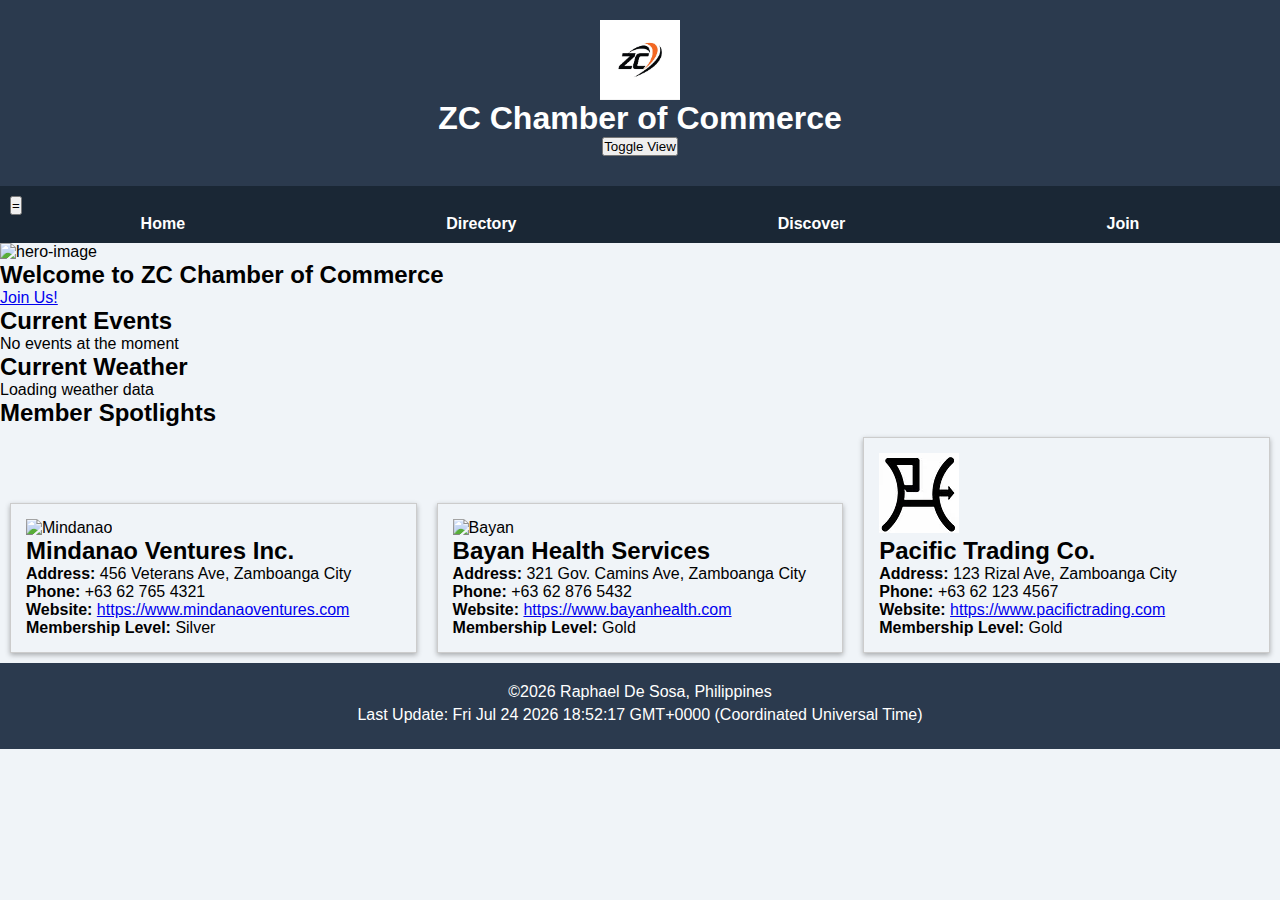
==== chamber/index.html @ 9745bc65 "initial commit index page" ====
<!DOCTYPE html>
<html lang="en">
<head>
    <meta charset="UTF-8">
    <meta name="viewport" content="width=device-width, initial-scale=1.0">
    <title>Chamber Directory Page</title>
    <meta property="og:title" content="Chamber Landing Page">
    <meta property="og:type" content="website">
    <meta property="og:image" content="https://cdn4.vectorstock.com/i/1000x1000/47/68/zc-monogram-logo-vector-33144768.jpg">
    <meta property="og:url" content="https://raphaeldesosa.github.io/wdd231/chamber/directory.html">
    <meta name="description" content="Landing page for ZC Chamber of Commerce">
    <meta name="author" content="Raphael De Sosa">
    <link rel="icon" href="favicon.ico">
    <link rel="stylesheet" href="styles/index.css">
    <script src="scripts/index.js" defer></script>
</head>
<body>
    <header>
        <div class="header-content">
            <img src="images/ZC_logo.webp" alt="ZC-LOGO" width="80" height="80">
            <h1>ZC Chamber of Commerce</h1>
            <button id="toggleView">Toggle View</button>
        </div>
    </header>
    <nav>
        <button id="myButton">=</button>
        <ul class="menuLinks">
            <li><a href="index.html" title="Home">Home</a></li>
            <li><a href="directory.html">Directory</a></li>
            <li><a href="#" title="Discover">Discover</a></li>
            <li><a href="#" title="Join">Join</a></li>
        </ul>
    </nav>
    <main>
        <section id="hero">
            <img src="" alt="hero-image" class="hero-image">
            <div class="hero-content">
                <h2>Welcome to ZC Chamber of Commerce</h2>
                <a href="join.html" class="cta">Join Us!</a>
            </div>
        </section>

        <section id="events">
            <h2>Current Events</h2>
            <div class="events-container">
                <p>No events at the moment</p>
            </div>
        </section>

        <section id="weather">
            <h2>Current Weather</h2>
            <div id="weather-info">
                <p>Loading weather data</p>
            </div>
        </section>

        <section id="spotlights">
            <h2>Member Spotlights</h2>
            <div id="cards" class="grid-view"></div>
        </section>
    </main>
    <footer>
        <p>©<span id="currentyear">2024</span> Raphael De Sosa, Philippines</p>
        <p id="lastModified"></p>
    </footer>
</body>    
</html>
---- chamber/styles/index.css ----
* {
    margin: 0;
    padding: 0;
    box-sizing: border-box;
}

body {
    font-family: "Roboto", sans-serif;
    background-color: #f0f4f8;
    margin: 0 auto;
    padding: 0;
    grid-template-columns: 1fr;
    grid-template-rows: auto 1fr auto;
}

header {
    grid-column: 1 / 3;
    background-color: #2b3a4e;
    padding: 20px 0;
    text-align: center;
    color: white;
}

.header-content {
    display: flex;
    flex-direction: column;
    align-items: center;
    margin-bottom: 10px;
}

#cards.grid-view .card {
    display: inline-block;
    width: calc(33.33% - 20px);
    margin: 10px;
}

#cards.list-view .card {
    display: block;
    width: 100%;
    margin: 10px 0; 
    margin-bottom: 10px;
    padding: 15px;
    background-color: white;
    align-items: center;
    justify-content: center;
}

#cards.list-view .card:nth-child(even) {
    background-color:lightgoldenrodyellow;
}

.card {
    border: 1px solid #ccc;
    padding: 15px;
    box-shadow: 0 2px 5px rgba(0, 0, 0, 0.3);
}

nav {
    background-color: #1a2735;
    padding: 10px;
}

.menuLinks.hidden {
    display: none;
}

.menuLinks {
    list-style: none;
    display: flex;
    justify-content: space-around;
}

.menuLinks li {
    margin: 0 15px;
}

.menuLinks a {
    color: white;
    text-decoration: none;
    font-weight: bold;
}

.menuLinks a:hover {
    color: #f0a500;
}


footer {
    background-color: #2b3a4e;
    color: white;
    text-align: center;
    padding: 20px 0;
}

footer p {
    margin-bottom: 5px;
}

@media (max-width: 768px) {
    header {
        flex-direction: column;
        align-items: flex-start;
    }

    header h1 {
        font-size: 1.2rem;
        margin-bottom: 10px;
    }

    #toggleView {
        align-self: flex-end;
    }

    .menuLinks {
        flex-direction: column;
        align-items: self-start;
    }

    .menuLinks li {
        margin: 5px 0;
    }

    #cards.grid-view .card {
        width: 100%;
        margin: 10px 0;
    }

    #cards.list-view .card {
        padding: 10px;
        font-size: 0.9rem;
    }

    footer {
        font-size:  0.8rem;
    }


}
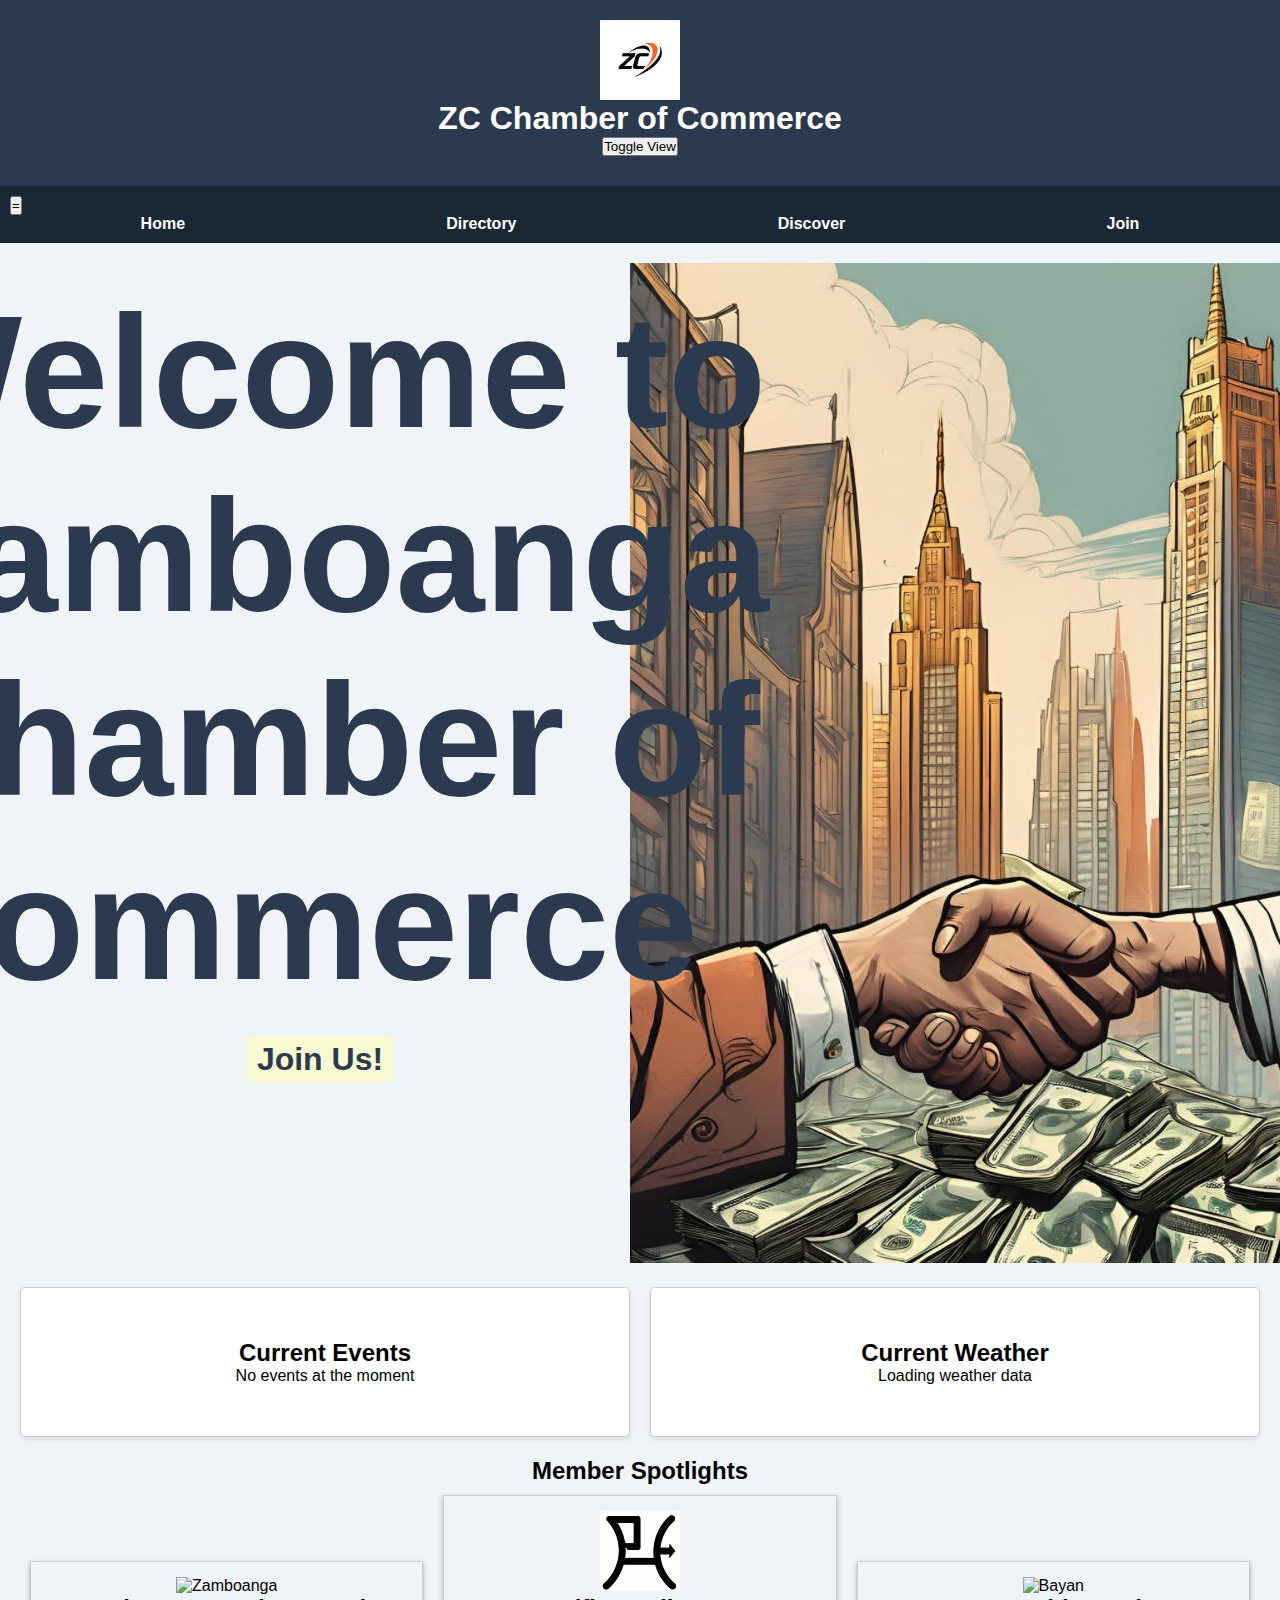
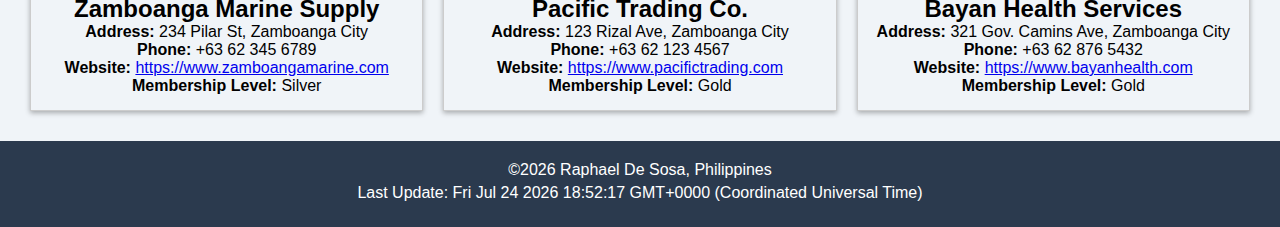
==== commit 1b8caaee: "adjust css for media screen index page" ====
--- a/chamber/index.html
+++ b/chamber/index.html
@@ -33,27 +33,30 @@
     </nav>
     <main>
         <section id="hero">
-            <img src="" alt="hero-image" class="hero-image">
+            <img src="images/hero-image.jpg" alt="hero-image" class="hero-image">
             <div class="hero-content">
-                <h2>Welcome to ZC Chamber of Commerce</h2>
+                <h2>Welcome to Zamboanga Chamber of Commerce</h2>
+                <p></p>
                 <a href="join.html" class="cta">Join Us!</a>
             </div>
         </section>
 
-        <section id="events">
-            <h2>Current Events</h2>
-            <div class="events-container">
-                <p>No events at the moment</p>
-            </div>
-        </section>
-
-        <section id="weather">
-            <h2>Current Weather</h2>
-            <div id="weather-info">
-                <p>Loading weather data</p>
-            </div>
-        </section>
-
+        <div class="events-weather">
+            <section id="events">
+                <h2>Current Events</h2>
+                <div class="events-container">
+                    <p>No events at the moment</p>
+                </div>
+            </section>
+            
+            <section id="weather">
+                <h2>Current Weather</h2>
+                <div id="weather-info">
+                    <p>Loading weather data</p>
+                </div>
+            </section>
+        </div>    
+        
         <section id="spotlights">
             <h2>Member Spotlights</h2>
             <div id="cards" class="grid-view"></div>
--- a/chamber/styles/index.css
+++ b/chamber/styles/index.css
@@ -28,6 +28,96 @@
     align-items: center;
     margin-bottom: 10px;
 }
+
+.hero {
+    display: flex;
+    height: 300px;
+    background-color: #ddd;
+    margin: 0 auto;
+}
+
+.hero-image {
+    max-width: 70%;
+    height: 100%;
+    object-fit: contain;
+    position: relative;
+    left: 75%;
+    transform: translate(-40%);
+}
+
+.hero-content {
+    display: flex;
+    flex-direction: column;
+    align-items: center;
+    justify-content: center;
+    position: absolute;
+    top: 30%;
+    left: 10%;
+    right: 60%;
+    text-align: left;
+    padding: 10px;
+}
+
+.hero-content h2 {
+    margin-bottom: 20px;
+    font-size: 10rem;
+    color: #2b3a4e;
+
+}
+
+.hero-content a {
+    color: #2b3a4e;
+    font-size: 2rem;
+    padding: 5px 10px;
+    background-color: lightgoldenrodyellow;
+    text-decoration: none;
+    border-radius: 5px;
+    font-weight: bold;
+}
+
+.hero-content a:hover {
+    background-color: #ddd;
+}
+
+.cta {
+    bottom: 20px;
+    cursor: pointer;
+}
+
+main {
+    display: flex;
+    flex-direction: column;
+    gap: 20px;
+    margin: 20px;
+}
+
+.events-weather {
+    display: grid;
+    grid-template-columns: 1fr 1fr;
+    gap: 20px;
+}
+
+#events, #weather {
+   background-color: white;
+   padding: 20px;
+   border: 1px solid #ccc;
+   border-radius: 5px;
+   box-shadow: 0 2px 5px rgba(0, 0, 0, 0.1);
+   display: flex;
+   flex-direction: column;
+   align-items: center;
+   justify-content: center;
+   text-align: center;
+   min-height: 150px;
+}
+
+#spotlights {
+    display: flex;
+    flex-direction: column;
+    justify-content: space-evenly;
+    text-align: center;
+}
+
 
 #cards.grid-view .card {
     display: inline-block;
@@ -108,6 +198,56 @@
         margin-bottom: 10px;
     }
 
+    .hero {
+        flex-direction: column;
+        align-items: center;
+        height: auto;
+        margin: 20px 0;
+    }
+
+    .hero-image {
+        max-width: 90%;
+        height: auto;
+        object-fit: contain;
+        margin-bottom: 20px;
+        position: static;
+        left: auto;
+        transform: none;
+    }
+
+    .hero-content {
+        position: static;
+        width: 90%;
+        text-align: center;
+        top: auto;
+        left: auto;
+        right: auto;
+        padding: 0;
+    }
+
+    .hero-content h2 {
+        font-size: 2rem;
+        margin-bottom: 10px;
+    }
+
+    .hero-content a {
+        font-size: 1.2rem;
+        padding: 10px 20px;
+    }
+
+    main {
+        grid-template-columns: 1fr;
+    }
+    
+    .events-weather {
+        flex-direction: row;
+        flex-wrap: wrap;
+    }
+
+    #spotlights {
+        margin-top: 20px;
+    }
+
     #toggleView {
         align-self: flex-end;
     }
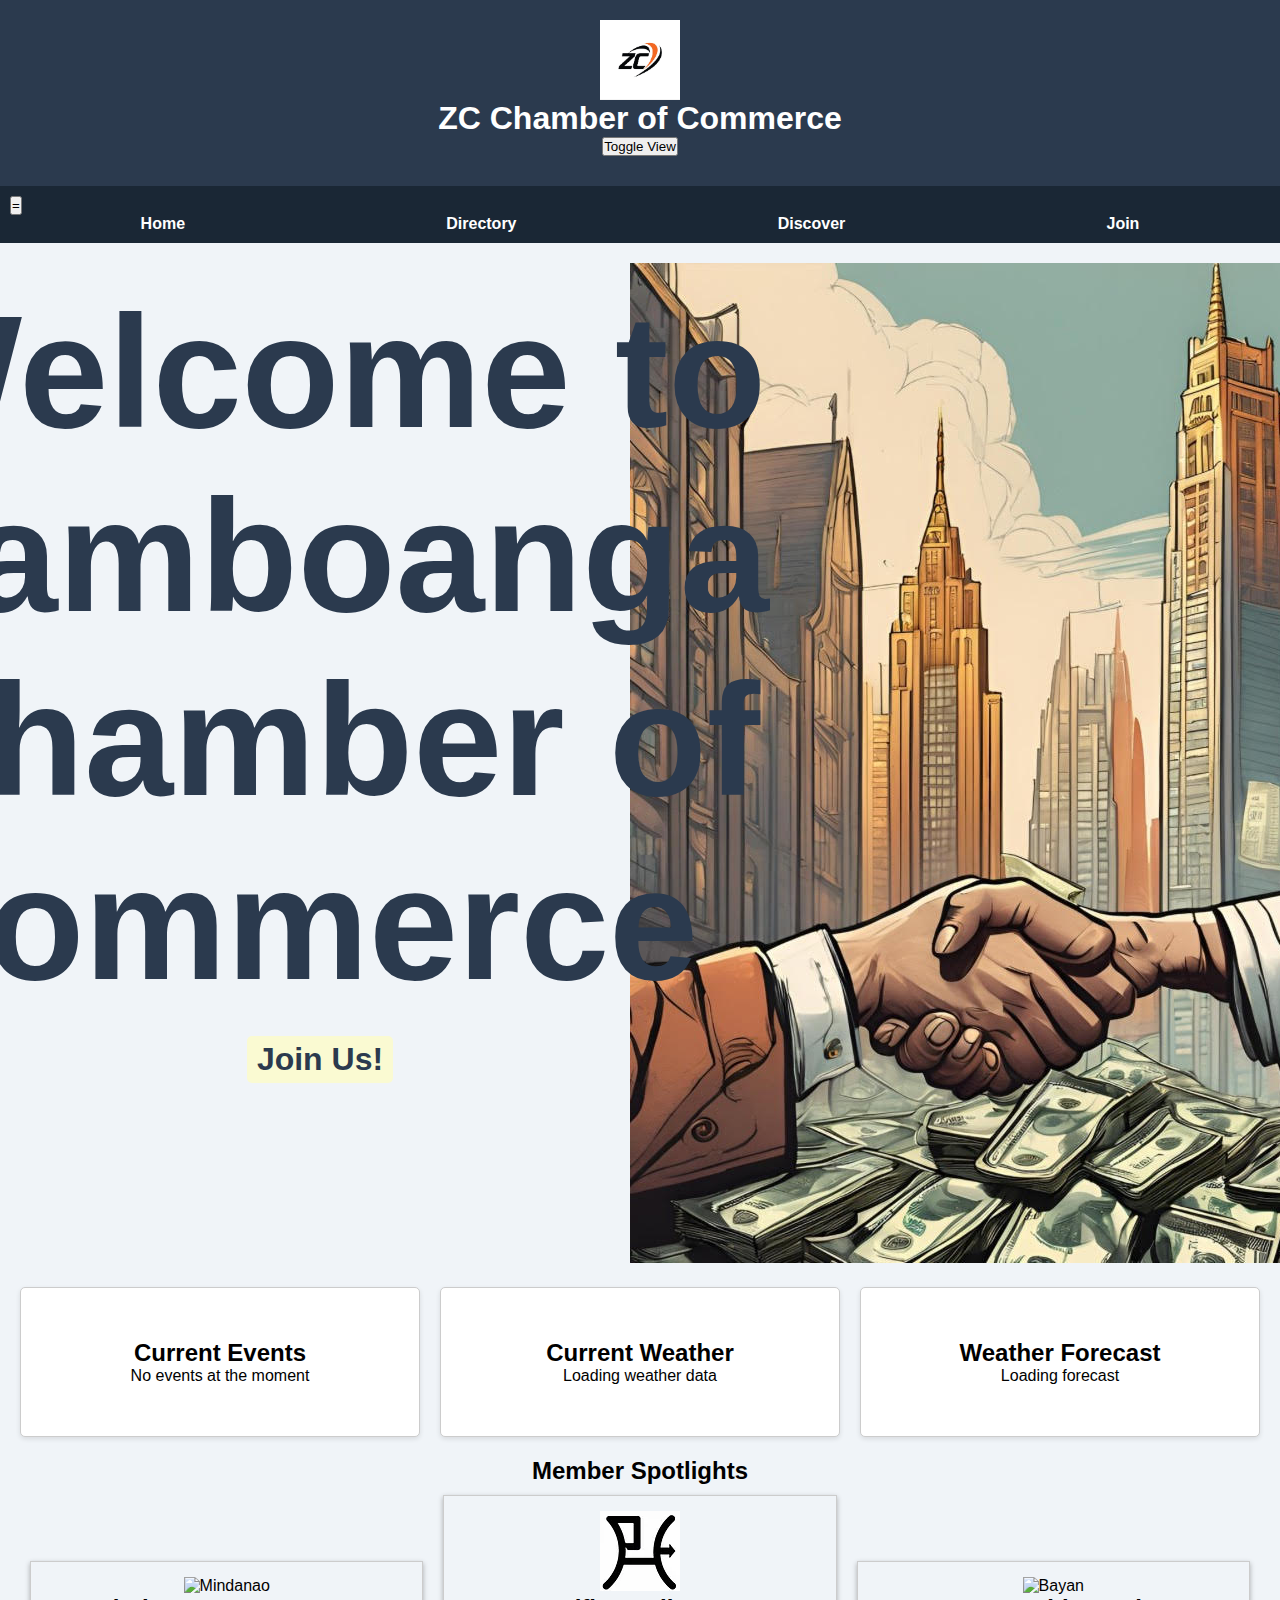
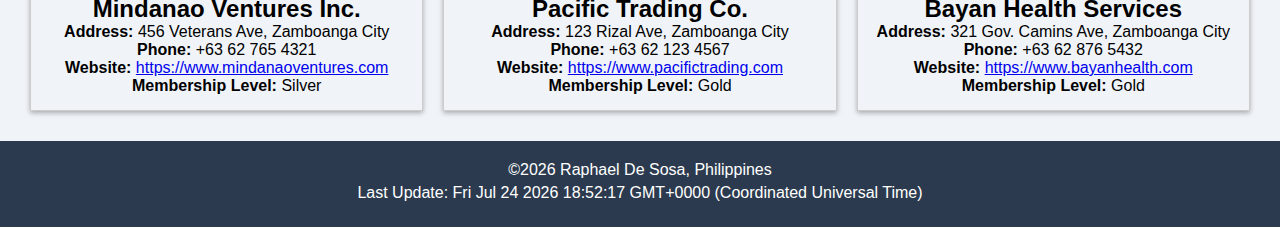
==== commit cb9e8f64: "added weather forecast" ====
--- a/chamber/index.html
+++ b/chamber/index.html
@@ -55,6 +55,13 @@
                     <p>Loading weather data</p>
                 </div>
             </section>
+
+            <section id="weather-forecast">
+                <h2>Weather Forecast</h2>
+                <div id="forecast-info">
+                    <p>Loading forecast</p>
+                </div>
+            </section>
         </div>    
         
         <section id="spotlights">
--- a/chamber/styles/index.css
+++ b/chamber/styles/index.css
@@ -93,11 +93,11 @@
 
 .events-weather {
     display: grid;
-    grid-template-columns: 1fr 1fr;
+    grid-template-columns: 1fr 1fr 1fr;
     gap: 20px;
 }
 
-#events, #weather {
+#events, #weather, #weather-forecast {
    background-color: white;
    padding: 20px;
    border: 1px solid #ccc;
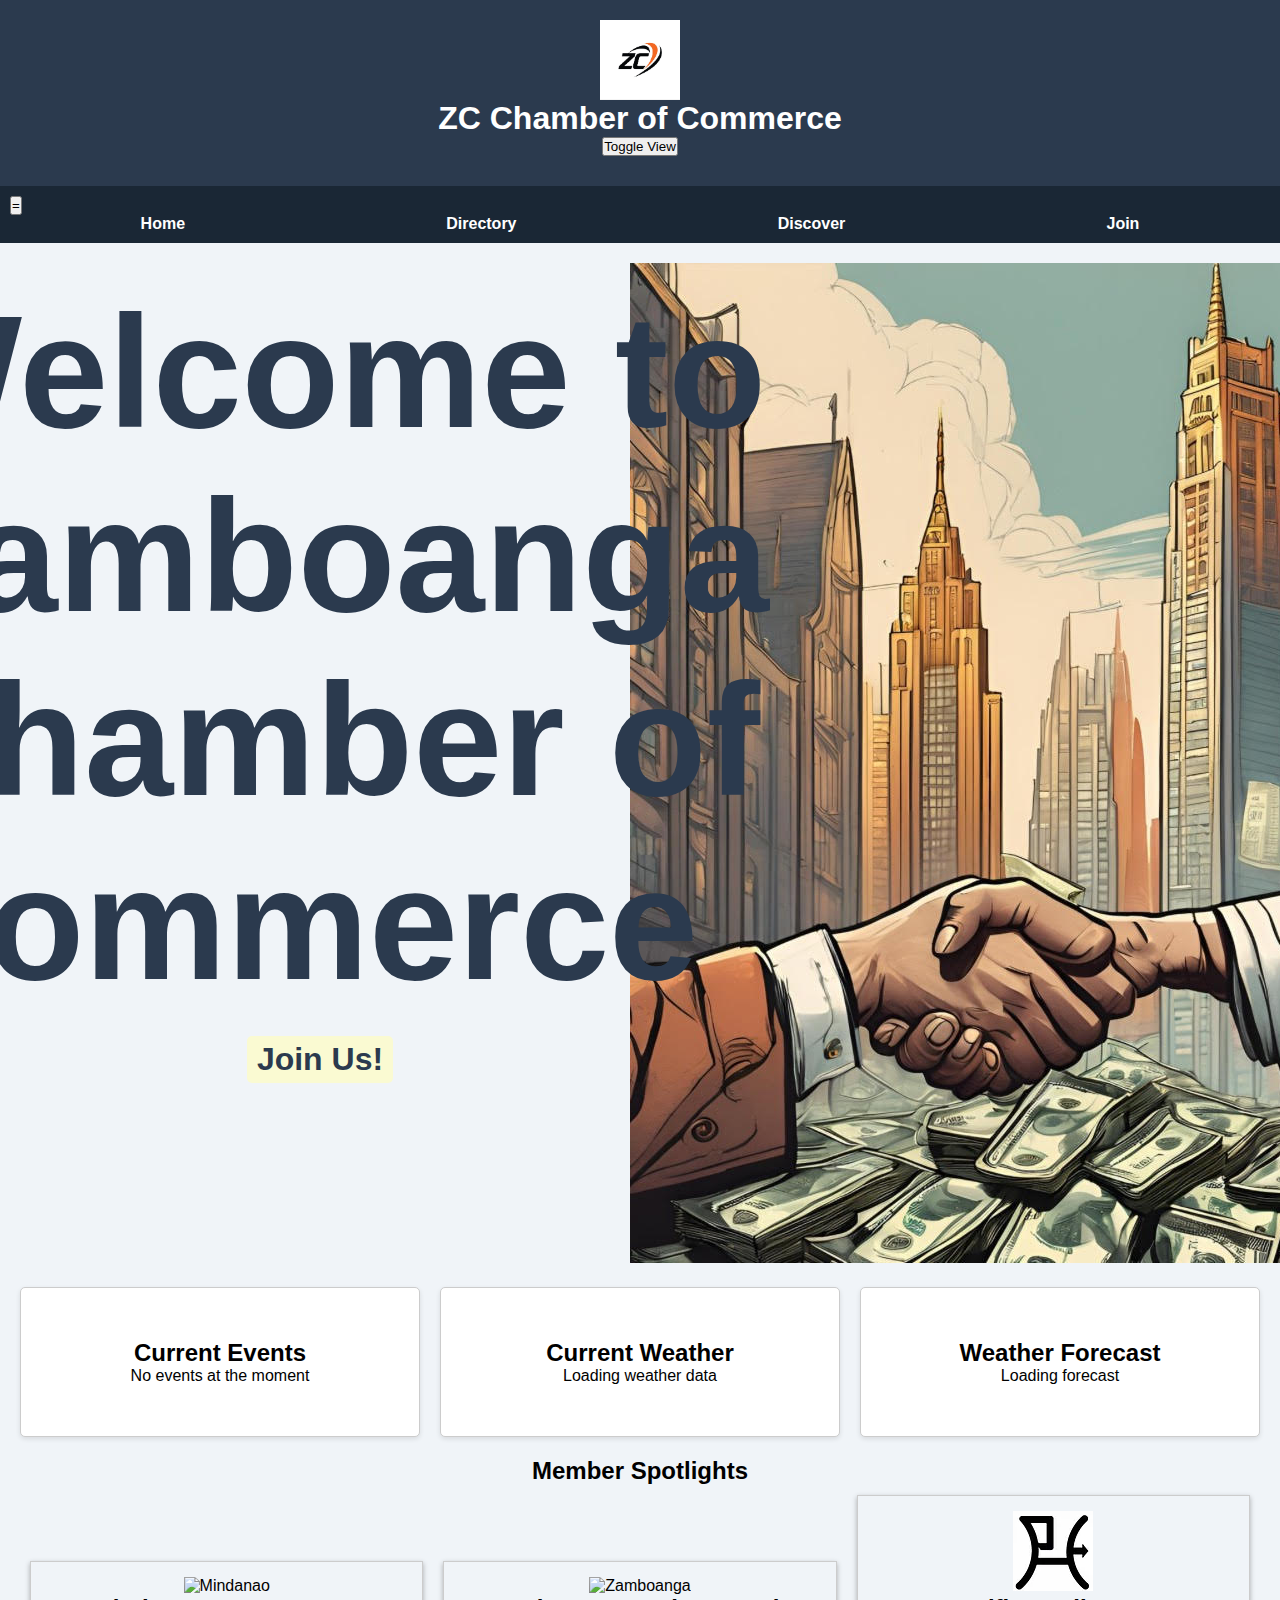
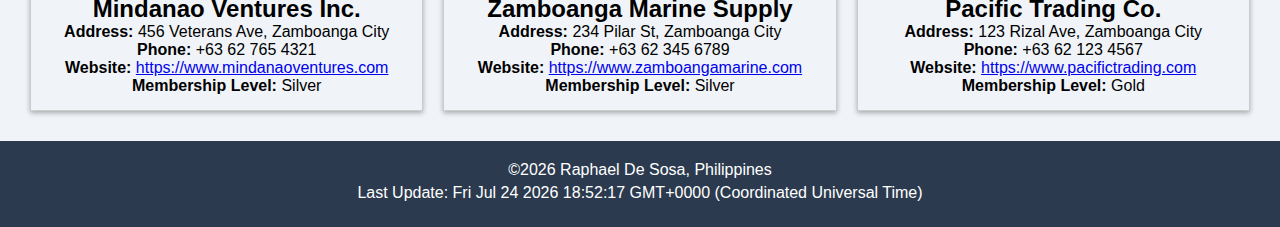
==== commit ab615ad7: "join us chamber page commit" ====
--- a/chamber/index.html
+++ b/chamber/index.html
@@ -28,7 +28,7 @@
             <li><a href="index.html" title="Home">Home</a></li>
             <li><a href="directory.html">Directory</a></li>
             <li><a href="#" title="Discover">Discover</a></li>
-            <li><a href="#" title="Join">Join</a></li>
+            <li><a href="join.html" title="Join">Join</a></li>
         </ul>
     </nav>
     <main>
@@ -68,6 +68,8 @@
             <h2>Member Spotlights</h2>
             <div id="cards" class="grid-view"></div>
         </section>
+
+        <dialog id="course-details"></dialog>
     </main>
     <footer>
         <p>©<span id="currentyear">2024</span> Raphael De Sosa, Philippines</p>
--- a/chamber/styles/index.css
+++ b/chamber/styles/index.css
@@ -146,6 +146,28 @@
     box-shadow: 0 2px 5px rgba(0, 0, 0, 0.3);
 }
 
+dialog {
+    border: 1px solid rgb(0 0 0 / 0.1);
+    border-radius: 2.5rem;
+    padding: 1rem;
+    background-color: #fff;
+    box-shadow: 0 0 3rem #777;
+    width: 90%;
+    max-width: 600px;
+}
+
+::backdrop {
+    background-color:  rgb( 0 0 0 / 0.5);
+}
+
+dialog button {
+    position: absolute;
+    top: 23px;
+    right: 23px;
+    padding: .5rem 1rem;
+    border: 1px solid rgb(0 0 0 / 0.1);
+}
+
 nav {
     background-color: #1a2735;
     padding: 10px;
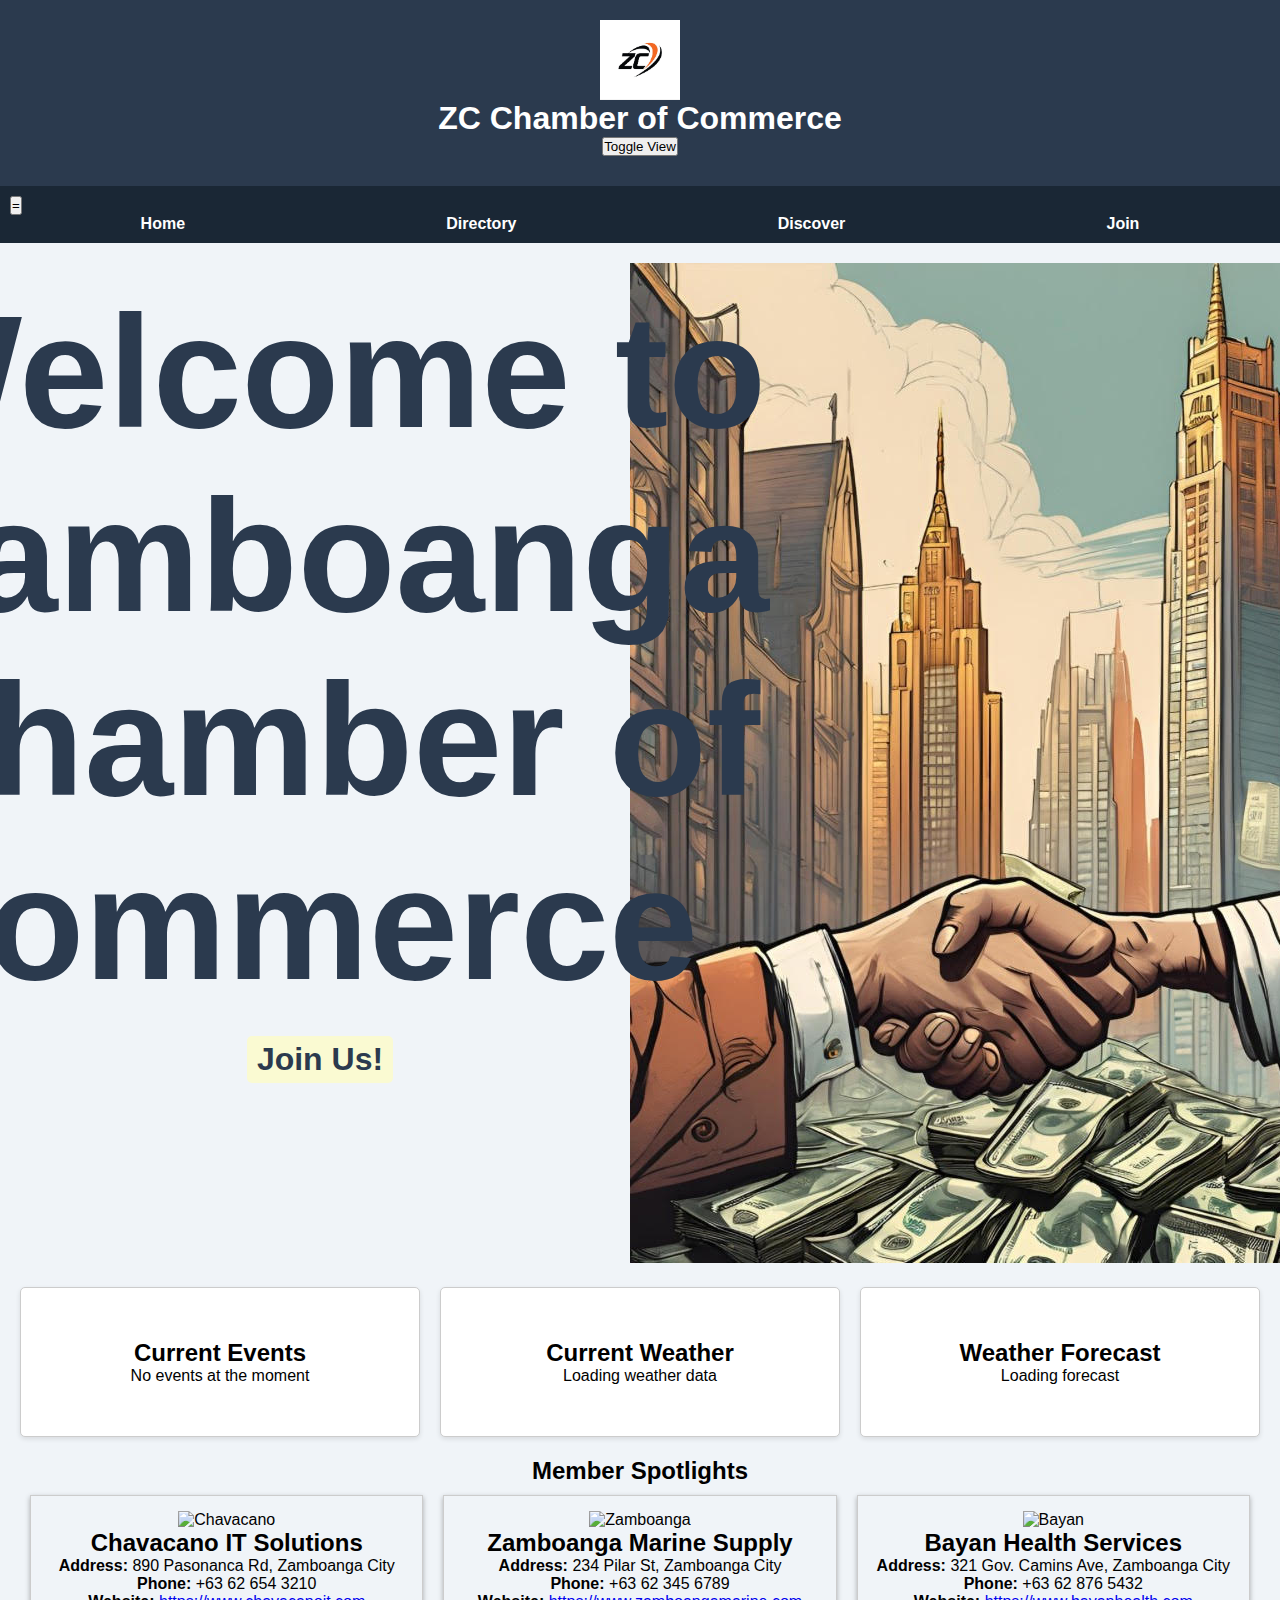
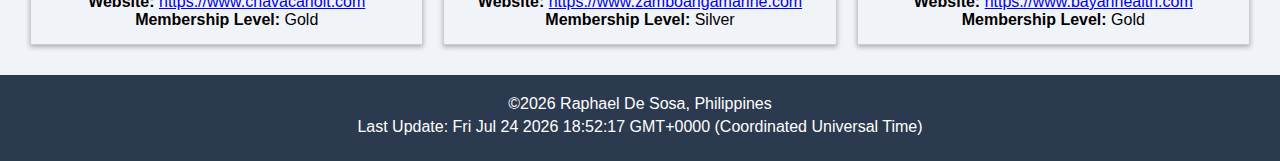
==== commit 26142f4f: "discover page commit" ====
--- a/chamber/index.html
+++ b/chamber/index.html
@@ -27,7 +27,7 @@
         <ul class="menuLinks">
             <li><a href="index.html" title="Home">Home</a></li>
             <li><a href="directory.html">Directory</a></li>
-            <li><a href="#" title="Discover">Discover</a></li>
+            <li><a href="discover.html" title="Discover">Discover</a></li>
             <li><a href="join.html" title="Join">Join</a></li>
         </ul>
     </nav>
